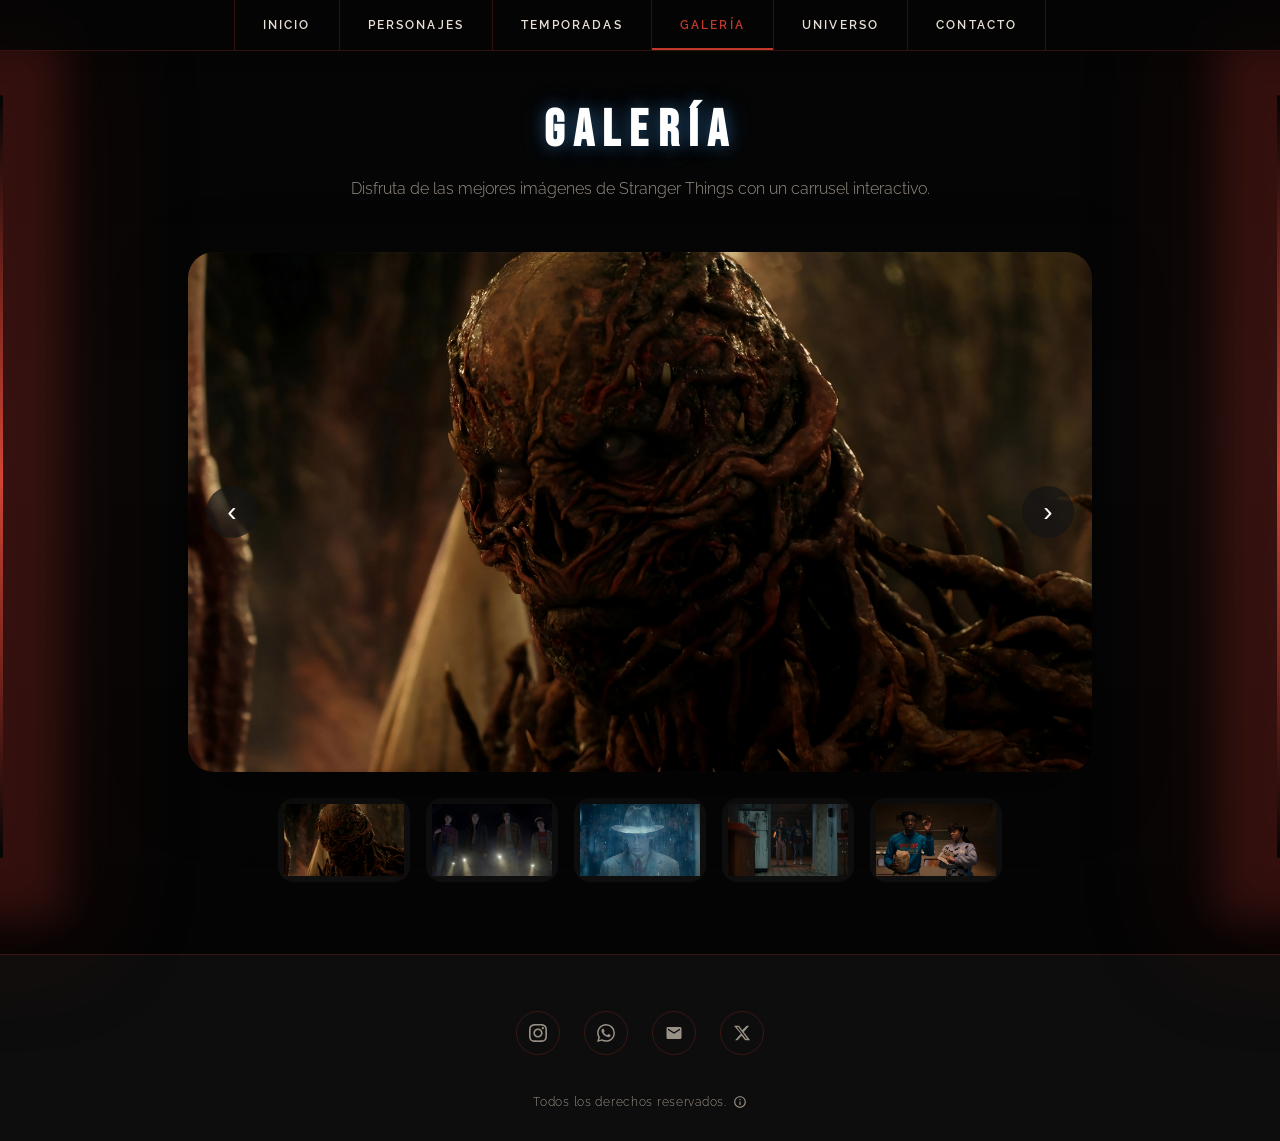
==== pages/galeria.html @ 42d4671a "Add files via upload" ====
<!DOCTYPE html>
<html lang="es">
<head>
<meta charset="UTF-8" />
<meta name="viewport" content="width=device-width, initial-scale=1.0" />
<title>Galería - Stranger Things</title>
<link rel="preconnect" href="https://fonts.googleapis.com" />
<link rel="preconnect" href="https://fonts.gstatic.com" crossorigin />
<link href="https://fonts.googleapis.com/css2?family=Bebas+Neue&family=Raleway:wght@300;400;600&display=swap" rel="stylesheet" />
<link rel="stylesheet" href="../css/style.css" />
</head>
<body>

<section id="galeria" class="galeria-section">
  <div class="galeria-light galeria-light--left"></div>
  <div class="galeria-light galeria-light--right"></div>
  <div class="page-heading">
    <h1>GALERÍA</h1>
    <p>Disfruta de las mejores imágenes de Stranger Things con un carrusel interactivo.</p>
  </div>

  <div class="gallery-carousel">
    <div class="carousel-main">
      <button class="carousel-control prev" aria-label="Anterior">‹</button>
      <img id="galleryMainImage" src="../img/Galeria/ImagenHD1.jpg" alt="Galería Stranger Things" />
      <button class="carousel-control next" aria-label="Siguiente">›</button>
    </div>

    <div class="carousel-thumbs" id="galleryThumbs">
      <button class="thumb" data-src="../img/Galeria/ImagenHD1.jpg" aria-label="Galería 1"><img src="../img/Galeria/ImagenHD1.jpg" alt="Imagen de Stranger Things 1"></button>
      <button class="thumb" data-src="../img/Galeria/ImagenHD2.jpg" aria-label="Galería 2"><img src="../img/Galeria/ImagenHD2.jpg" alt="Imagen de Stranger Things 2"></button>
      <button class="thumb" data-src="../img/Galeria/ImagenHD3.jpg" aria-label="Galería 3"><img src="../img/Galeria/ImagenHD3.jpg" alt="Imagen de Stranger Things 3"></button>
      <button class="thumb" data-src="../img/Galeria/ImagenHD4.jpg" aria-label="Galería 4"><img src="../img/Galeria/ImagenHD4.jpg" alt="Imagen de Stranger Things 4"></button>
      <button class="thumb" data-src="../img/Galeria/ImagenHD5.jpg" aria-label="Galería 5"><img src="../img/Galeria/ImagenHD5.jpg" alt="Imagen de Stranger Things 5"></button>
    </div>
  </div>
</section>

<footer>
  <div class="footer-social">
    <a href="#" class="social-icon" aria-label="Instagram">
      <svg viewBox="0 0 24 24"><path d="M12 2.163c3.204 0 3.584.012 4.85.07 3.252.148 4.771 1.691 4.919 4.919.058 1.265.069 1.645.069 4.849 0 3.205-.012 3.584-.069 4.849-.149 3.225-1.664 4.771-4.919 4.919-1.266.058-1.644.07-4.85.07-3.204 0-3.584-.012-4.849-.07-3.26-.149-4.771-1.699-4.919-4.92-.058-1.265-.07-1.644-.07-4.849 0-3.204.013-3.583.07-4.849.149-3.227 1.664-4.771 4.919-4.919 1.266-.057 1.645-.069 4.849-.069zm0-2.163c-3.259 0-3.667.014-4.947.072-4.358.2-6.78 2.618-6.98 6.98-.059 1.281-.073 1.689-.073 4.948 0 3.259.014 3.668.072 4.948.2 4.358 2.618 6.78 6.98 6.98 1.281.058 1.689.072 4.948.072 3.259 0 3.668-.014 4.948-.072 4.354-.2 6.782-2.618 6.979-6.98.059-1.28.073-1.689.073-4.948 0-3.259-.014-3.667-.072-4.947-.196-4.354-2.617-6.78-6.979-6.98-1.281-.059-1.69-.073-4.949-.073zm0 5.838c-3.403 0-6.162 2.759-6.162 6.162s2.759 6.163 6.162 6.163 6.162-2.759 6.162-6.163c0-3.403-2.759-6.162-6.162-6.162zm0 10.162c-2.209 0-4-1.79-4-4 0-2.209 1.791-4 4-4s4 1.791 4 4c0 2.21-1.791 4-4 4zm6.406-11.845c-.796 0-1.441.645-1.441 1.44s.645 1.44 1.441 1.44c.795 0 1.439-.645 1.439-1.44s-.644-1.44-1.439-1.44z"/></svg>
    </a>
    <a href="#" class="social-icon" aria-label="WhatsApp">
      <svg viewBox="0 0 24 24"><path d="M17.472 14.382c-.297-.149-1.758-.867-2.03-.967-.273-.099-.471-.148-.67.15-.197.297-.767.966-.94 1.164-.173.199-.347.223-.644.075-.297-.15-1.255-.463-2.39-1.475-.883-.788-1.48-1.761-1.653-2.059-.173-.297-.018-.458.13-.606.134-.133.298-.347.446-.52.149-.174.198-.298.298-.497.099-.198.05-.371-.025-.52-.075-.149-.669-1.612-.916-2.207-.242-.579-.487-.5-.669-.51-.173-.008-.371-.01-.57-.01-.198 0-.52.074-.792.372-.272.297-1.04 1.016-1.04 2.479 0 1.462 1.065 2.875 1.213 3.074.149.198 2.096 3.2 5.077 4.487.709.306 1.262.489 1.694.625.712.227 1.36.195 1.871.118.571-.085 1.758-.719 2.006-1.413.248-.694.248-1.289.173-1.413-.074-.124-.272-.198-.57-.347m-5.421 7.403h-.004a9.87 9.87 0 01-5.031-1.378l-.361-.214-3.741.982.998-3.648-.235-.374a9.86 9.86 0 01-1.51-5.26c.001-5.45 4.436-9.884 9.888-9.884 2.64 0 5.122 1.03 6.988 2.898a9.825 9.825 0 012.893 6.994c-.003 5.45-4.437 9.884-9.885 9.884m8.413-18.297A11.815 11.815 0 0012.05 0C5.495 0 .16 5.335.157 11.892c0 2.096.547 4.142 1.588 5.945L.057 24l6.305-1.654a11.882 11.882 0 005.683 1.448h.005c6.554 0 11.89-5.335 11.893-11.893a11.821 11.821 0 00-3.48-8.413z"/></svg>
    </a>
    <a href="#" class="social-icon" aria-label="Email">
      <svg viewBox="0 0 24 24"><path d="M20 4H4c-1.1 0-2 .9-2 2v12c0 1.1.9 2 2 2h16c1.1 0 2-.9 2-2V6c0-1.1-.9-2-2-2zm0 4l-8 5-8-5V6l8 5 8-5v2z"/></svg>
    </a>
    <a href="#" class="social-icon" aria-label="X">
      <svg viewBox="0 0 24 24"><path d="M18.244 2.25h3.308l-7.227 8.26 8.502 11.24H16.17l-4.714-6.231-5.401 6.231H2.746l7.73-8.835L1.254 2.25H8.08l4.259 5.63 5.905-5.63zm-1.161 17.52h1.833L7.084 4.126H5.117z"/></svg>
    </a>
  </div>

  <nav>
    <a href="../index.html">Inicio</a>
    <a href="personajes.html">Personajes</a>
    <a href="temporadas.html">Temporadas</a>
    <a href="#galeria" class="active">Galería</a>
    <a href="universo.html">Universo</a>
    <a href="contacto.html">Contacto</a>
  </nav>

  <p class="footer-copy">
    Todos los derechos reservados.
    <svg viewBox="0 0 24 24"><path d="M12 2C6.48 2 2 6.48 2 12s4.48 10 10 10 10-4.48 10-10S17.52 2 12 2zm0 18c-4.41 0-8-3.59-8-8s3.59-8 8-8 8 3.59 8 8-3.59 8-8 8zm-1-13h2v2h-2zm0 4h2v6h-2z"/></svg>
  </p>
</footer>

<script src="../script.js"></script>
<script>
(function() {
  const thumbs = Array.from(document.querySelectorAll('.thumb'));
  const main = document.getElementById('galleryMainImage');
  const prev = document.querySelector('.carousel-control.prev');
  const next = document.querySelector('.carousel-control.next');
  let activeindex = 0;

  function setActive(index) {
    activeindex = (index + thumbs.length) % thumbs.length;
    const selected = thumbs[activeindex];
    main.src = selected.dataset.src;
    thumbs.forEach(t => t.classList.toggle('active', t === selected));
  }

  thumbs.forEach((thumb, index) => {
    thumb.addEventListener('click', () => setActive(index));
  });

  prev.addEventListener('click', () => setActive(activeindex - 1));
  next.addEventListener('click', () => setActive(activeindex + 1));
})();
</script>
</body>
</html>
---- css/style.css ----
*, *::before, *::after { box-sizing: border-box; margin: 0; padding: 0; }

:root {
  --red: #c0392b;
  --red-glow: #e74c3c;
  --dark: #0a0a0a;
  --darker: #050505;
  --text: #e8e0d5;
  --muted: #9a9186;
  --border: rgba(192,57,43,0.25);
}

html { scroll-behavior: smooth; }

body {
  background: var(--darker);
  color: var(--text);
  font-family: 'Raleway', 'Arial', sans-serif;
  font-weight: 300;
  overflow-x: hidden;
  font-feature-settings: "kern" 1;
  -webkit-font-smoothing: antialiased;
  -moz-osx-font-smoothing: grayscale;
}

/* Asegurar tamaños de fuente fallback */
h1, h2, h3, h4, h5, h6 {
  font-family: 'Bebas Neue', 'Arial', sans-serif;
  font-feature-settings: "kern" 1;
}

/* ── NAVBAR ── */
nav {
  position: fixed;
  top: 0; left: 0; right: 0;
  z-index: 100;
  display: flex;
  justify-content: center;
  align-items: center;
  gap: 0;
  padding: 0;
  background: rgba(5,5,5,0.82);
  backdrop-filter: blur(12px);
  border-bottom: 0.5px solid var(--border);
}

nav a {
  color: var(--text);
  text-decoration: none;
  font-size: 12px;
  font-weight: 600;
  letter-spacing: 0.18em;
  text-transform: uppercase;
  padding: 18px 28px;
  border-right: 0.5px solid var(--border);
  transition: color 0.2s, background 0.2s;
  position: relative;
}
nav a:first-child { border-left: 0.5px solid var(--border); }
nav a:hover { color: var(--red-glow); background: rgba(192,57,43,0.07); }
nav a.active { color: var(--red); }
nav a.active::after {
  content: '';
  position: absolute;
  bottom: 0; left: 0; right: 0;
  height: 2px;
  background: var(--red);
}

/* ── HERO ── */
#inicio {
  position: relative;
  min-height: 100vh;
  display: flex;
  flex-direction: column;
  align-items: center;
  justify-content: center;
  overflow: hidden;
}

.hero-bg {
  position: absolute;
  inset: 0;
  background:
    radial-gradient(ellipse 60% 50% at 50% 60%, rgba(150,20,10,0.18) 0%, transparent 70%),
    radial-gradient(ellipse 100% 100% at 50% 50%, rgba(10,5,5,0.6) 0%, transparent 100%),
    linear-gradient(to bottom, rgba(5,5,5,0.7) 0%, rgba(5,5,5,0.1) 30%, rgba(5,5,5,0.4) 70%, rgba(5,5,5,0.95) 100%);
  z-index: 1;
}

.hero-bg-img {
  position: absolute;
  inset: 0;
  background-image: url(../img/Backgrounds/BackgroundHome.jpg);
  background-size: cover;
  background-position: center 30%;
  filter: saturate(0.75) brightness(1);
}

/* Animated particles */
.particles {
  position: absolute;
  inset: 0;
  z-index: 1;
  pointer-events: none;
}
.particle {
  position: absolute;
  width: 2px; height: 2px;
  background: var(--red-glow);
  border-radius: 50%;
  opacity: 0;
  animation: float-up linear infinite;
}

@keyframes float-up {
  0%   { opacity: 0; transform: translateY(0) scale(1); }
  10%  { opacity: 0.6; }
  90%  { opacity: 0.3; }
  100% { opacity: 0; transform: translateY(-60vh) scale(0); }
}

.hero-content {
  position: relative;
  z-index: 2;
  display: flex;
  flex-direction: column;
  align-items: center;
  gap: 40px;
  padding-top: 80px;
}

/* ST Logo SVG placeholder with glow */
.logo-wrapper {
  position: relative;
  width: min(680px, 90vw);
  margin: 0 auto;
  display: flex;
  flex-direction: column;
  align-items: center;
  justify-content: center;
}

.logo-glow {
  position: absolute;
  inset: -40px;
  background: radial-gradient(ellipse 80% 70% at 50% 55%, rgba(200,30,15,0.45) 0%, transparent 70%);
  filter: blur(20px);
  animation: pulse-glow 3s ease-in-out infinite;
}

@keyframes pulse-glow {
  0%, 100% { opacity: 0.7; transform: scale(1); }
  50%       { opacity: 1;   transform: scale(1.06); }
}

.logo-img {
  position: relative;
  width: 100%;
  filter: drop-shadow(0 0 24px rgba(220,50,20,0.8)) drop-shadow(0 0 6px rgba(255,80,40,0.6));
  animation: logo-entrance 1.2s cubic-bezier(0.16, 1, 0.3, 1) both;
}

@keyframes logo-entrance {
  0%   { opacity: 0; transform: scale(0.82) translateY(28px); filter: drop-shadow(0 0 0px transparent); }
  40%  { opacity: 0.15; filter: drop-shadow(0 0 12px rgba(220,50,20,0.6)); }
  55%  { opacity: 0.9; filter: drop-shadow(0 0 18px rgba(255,80,40,0.5)); }
  65%  { opacity: 0.4; filter: drop-shadow(0 0 8px rgba(220,50,20,0.3)); }
  80%  { opacity: 1; filter: drop-shadow(0 0 14px rgba(220,50,20,0.5)); }
  90%  { opacity: 0.9; }
  100% { opacity: 1; transform: scale(1) translateY(0); filter: drop-shadow(0 0 10px rgba(220,50,20,0.4)) drop-shadow(0 0 3px rgba(255,80,40,0.3)); }
}

@keyframes logo-glow-pulse {
  0%, 100% { filter: drop-shadow(0 0 10px rgba(220,50,20,0.4)) drop-shadow(0 0 3px rgba(255,80,40,0.3)); }
  50%       { filter: drop-shadow(0 0 18px rgba(231,76,60,0.6)) drop-shadow(0 0 8px rgba(255,80,40,0.4)); }
}

.hero img {
  display: block;
  width: 100%;
  height: auto;
  max-width: 1000px;
  margin: 0 auto;
  animation: logo-entrance 2s cubic-bezier(0.16, 1, 0.3, 1) both, logo-glow-pulse 3s ease-in-out 2s infinite;
}

.hero-buttons {
  display: flex;
  flex-direction: row;
  align-items: center;
  justify-content: center;
  gap: 16px;
  margin-top: 24px;
  animation: fade-up 0.8s 0.5s both;
}

.hero-buttons .btn {
  width: auto;
  min-width: 160px;
}

@keyframes fade-up {
  from { opacity: 0; transform: translateY(24px); }
  to   { opacity: 1; transform: translateY(0); }
}

.btn {
  padding: 14px 36px;
  font-family: 'Raleway', sans-serif;
  font-size: 13px;
  font-weight: 600;
  letter-spacing: 0.14em;
  text-transform: uppercase;
  cursor: pointer;
  transition: all 0.2s;
  border-radius: 2px;
}

.btn-primary {
  background: var(--red);
  color: #fff;
  border: 1.5px solid var(--red);
}
.btn-primary:hover {
  background: var(--red-glow);
  border-color: var(--red-glow);
  box-shadow: 0 0 20px rgba(231,76,60,0.4);
}

.btn-secondary {
  background: transparent;
  color: var(--text);
  border: 1.5px solid rgba(232,224,213,0.4);
}
.btn-secondary:hover {
  border-color: var(--text);
  background: rgba(232,224,213,0.05);
}

/* ── PERSONAJES PAGE ── */
.personajes-section {
  min-height: 100vh;
  padding: 100px 24px 72px;
  display: flex;
  flex-direction: column;
  align-items: center;
  background-image: url(../img/Backgrounds/BackgroundPersonajes.jpg);
  background-size: cover;
  background-position: center;
  background-repeat: no-repeat;
  position: relative;
}

.personajes-section::before {
  content: '';
  position: absolute;
  inset: 0;
  background: linear-gradient(180deg, rgba(5,5,5,0.55) 0%, rgba(5,5,5,0.65) 40%, rgba(5,5,5,0.75) 100%);
  pointer-events: none;
}

.personajes-section > * {
  position: relative;
  z-index: 1;
}

/* ── TEMPORADAS PAGE CUSTOM BACKGROUND ── */
.temporadas-section {
  background-image: 
    radial-gradient(circle at 20% 50%, rgba(200,30,15,0.15) 0%, transparent 50%),
    radial-gradient(circle at 80% 80%, rgba(150,20,10,0.12) 0%, transparent 50%),
    radial-gradient(circle at 50% 0%, rgba(220,50,30,0.08) 0%, transparent 60%),
    linear-gradient(135deg, #0a0a0a 0%, #1a0a0a 30%, #0d0d0d 60%, #050505 100%) !important;
  background-attachment: fixed;
  background-size: 100% 100%;
}

.temporadas-section::before {
  background: linear-gradient(180deg, rgba(5,5,5,0.3) 0%, rgba(5,5,5,0.5) 40%, rgba(5,5,5,0.7) 100%) !important;
}

.galeria-section {
  min-height: 100vh;
  padding: 100px 24px 72px;
  display: flex;
  flex-direction: column;
  align-items: center;
  background: linear-gradient(180deg, rgba(5,5,5,0.95) 0%, rgba(8,8,8,0.98) 45%, rgba(5,5,5,1) 100%);
  position: relative;
}

.galeria-section::before {
  content: '';
  position: absolute;
  inset: 0;
  background: rgba(0, 0, 0, 0.18);
  pointer-events: none;
}

.galeria-section > * {
  position: relative;
  z-index: 1;
}

.galeria-light {
  position: absolute;
  top: 10%;
  bottom: 10%;
  width: 3px;
  border-radius: 2px;
  pointer-events: none;
  z-index: 0;
  animation: light-pulse 3s ease-in-out infinite;
}

.galeria-light--left {
  left: 0;
  background: linear-gradient(to bottom, transparent, rgba(192,57,43,0.6), rgba(231,76,60,0.9), rgba(192,57,43,0.6), transparent);
  box-shadow: 0 0 40px 60px rgba(192,57,43,0.2), 0 0 120px 100px rgba(192,57,43,0.08);
}

.galeria-light--right {
  right: 0;
  background: linear-gradient(to bottom, transparent, rgba(192,57,43,0.6), rgba(231,76,60,0.9), rgba(192,57,43,0.6), transparent);
  box-shadow: 0 0 40px 60px rgba(192,57,43,0.2), 0 0 120px 100px rgba(192,57,43,0.08);
}

@keyframes light-pulse {
  0%, 100% { opacity: 0.7; }
  50%       { opacity: 1; }
}


.gallery-carousel {
  width: 100%;
  max-width: 1000px;
  padding: 0 48px;
  display: flex;
  flex-direction: column;
  gap: 26px;
  align-items: center;
}

.carousel-main {
  position: relative;
  width: 100%;
  max-width: 980px;
  height: 520px;
  overflow: hidden;
  border-radius: 26px;
  box-shadow: 0 18px 70px rgba(0, 0, 0, 0.45);
}

.carousel-main img {
  display: block;
  width: 100%;
  height: 100%;
  object-fit: cover;
}

.carousel-control {
  position: absolute;
  top: 50%;
  transform: translateY(-50%);
  width: 52px;
  height: 52px;
  border: none;
  border-radius: 50%;
  background: rgba(20, 20, 20, 0.72);
  color: #fff;
  font-size: 28px;
  cursor: pointer;
  display: grid;
  place-items: center;
  transition: background 0.2s, transform 0.2s;
  z-index: 2;
}

.carousel-control:hover {
  background: rgba(255, 255, 255, 0.14);
  transform: translateY(-50%) scale(1.05);
}

.carousel-control.prev {
  left: 18px;
}

.carousel-control.next {
  right: 18px;
}

.carousel-thumbs {
  width: 100%;
  display: flex;
  justify-content: center;
  gap: 16px;
  flex-wrap: wrap;
}

.thumb {
  border: 2px solid transparent;
  border-radius: 16px;
  overflow: hidden;
  padding: 4px;
  background: rgba(255, 255, 255, 0.04);
  cursor: pointer;
  transition: border-color 0.2s, transform 0.2s;
}

.thumb:hover,
.thumb.active {
  border-color: rgba(255, 255, 255, 0.8);
  transform: translateY(-2px);
}

.thumb img {
  display: block;
  width: 120px;
  height: 72px;
  object-fit: cover;
}

@media (max-width: 760px) {
  .carousel-control {
    width: 44px;
    height: 44px;
    font-size: 24px;
  }

  .thumb img {
    width: 88px;
    height: 56px;
  }
}

.page-heading {
  text-align: center;
  max-width: 860px;
  margin-bottom: 48px;
}

.page-heading h1 {
  font-family: 'Bebas Neue', cursive;
  font-size: clamp(3rem, 4vw, 4.4rem);
  letter-spacing: 0.18em;
  color: #fff;
  margin-bottom: 14px;
  text-shadow: 0 0 16px rgba(80, 170, 255, 0.35), 0 0 30px rgba(65, 170, 255, 0.18);
}

.page-heading p {
  color: var(--muted);
  font-size: 1rem;
  line-height: 1.8;
}

.characters-grid {
  width: min(1160px, 100%);
  display: grid;
  grid-template-columns: repeat(2, minmax(0, 1fr));
  gap: 18px;
}

.character-card {
  display: grid;
  grid-template-columns: 140px 1fr;
  gap: 16px;
  align-items: stretch;
  padding: 18px;
  min-height: 220px;
  background: rgba(10,10,10,0.78);
  border: 1px solid rgba(255,255,255,0.09);
  border-radius: 22px;
  box-shadow: 0 18px 60px rgba(0,0,0,0.35);
  backdrop-filter: blur(12px);
}

.character-image {
  width: 100%;
  height: 100%;
  object-fit: cover;
  border-radius: 18px;
  aspect-ratio: 4 / 5;
}

.character-info h2 {
  font-size: 1.32rem;
  margin-bottom: 10px;
  color: #fff;
}

.character-info p {
  color: var(--muted);
  line-height: 1.85;
  font-size: 0.94rem;
}

@media (max-width: 900px) {
  .characters-grid {
    grid-template-columns: 1fr;
  }

  .character-card {
    grid-template-columns: 1fr;
  }

  .character-card:not(:last-child) {
    margin-bottom: 0;
  }

  .character-image {
    aspect-ratio: 16 / 9;
  }
}

@media (max-width: 600px) {
  .personajes-section {
    padding: 80px 18px 60px;
  }

  .character-card {
    padding: 18px;
    gap: 18px;
  }

  .character-info h2 {
    font-size: 1.25rem;
  }
}

/* ── SINOPSIS ── */
#sinopsis {
  background: var(--darker);
  padding: 120px 24px 60px;
  text-align: center;
  position: relative;
  overflow: hidden;
}

#sinopsis::before {
  content: '';
  position: absolute;
  bottom: 0; left: 50%; transform: translateX(-50%);
  width: 600px; height: 400px;
  background: radial-gradient(ellipse at 50% 100%, rgba(150,20,10,0.2) 0%, transparent 70%);
  pointer-events: none;
}

#sinopsis h2 {
  font-family: 'Bebas Neue', sans-serif;
  font-size: clamp(52px, 8vw, 88px);
  letter-spacing: 0.08em;
  color: #fff;
  margin-bottom: 40px;
  text-shadow: 0 0 40px rgba(200,50,30,0.35);
}

#sinopsis p {
  max-width: 700px;
  margin: 0 auto;
  font-size: 17px;
  line-height: 1.85;
  color: var(--text);
  opacity: 0.85;
  font-weight: 300;
}

/* ── FOOTER ── */
footer {
  background: #0d0d0d;
  border-top: 0.5px solid var(--border);
  padding: 56px 24px 32px;
  text-align: center;
}

.footer-social {
  display: flex;
  justify-content: center;
  gap: 24px;
  margin-bottom: 40px;
}

.social-icon {
  width: 44px; height: 44px;
  border: 0.5px solid var(--border);
  border-radius: 50%;
  display: flex; align-items: center; justify-content: center;
  color: var(--muted);
  text-decoration: none;
  transition: color 0.2s, border-color 0.2s, background 0.2s;
}
.social-icon:hover {
  color: var(--red-glow);
  border-color: var(--red-glow);
  background: rgba(192,57,43,0.08);
}
.social-icon svg { width: 18px; height: 18px; fill: currentColor; }

.footer-nav {
  display: flex;
  justify-content: center;
  flex-wrap: wrap;
  gap: 0;
  margin-bottom: 32px;
}

.footer-nav a {
  color: var(--muted);
  text-decoration: none;
  font-size: 11px;
  letter-spacing: 0.15em;
  text-transform: uppercase;
  padding: 6px 16px;
  border-right: 0.5px solid var(--border);
  transition: color 0.2s;
}
.footer-nav a:last-child { border-right: none; }
.footer-nav a:hover { color: var(--text); }

.footer-copy {
  font-size: 12px;
  color: var(--muted);
  display: flex;
  align-items: center;
  justify-content: center;
  gap: 6px;
  letter-spacing: 0.06em;
}
.footer-copy svg { width: 14px; height: 14px; fill: var(--muted); }

/* ── TRAILER MODAL ── */
.modal-overlay {
  display: none;
  position: fixed;
  inset: 0;
  z-index: 200;
  background: rgba(0,0,0,0.92);
  align-items: center;
  justify-content: center;
  animation: fade-in 0.2s;
}
.modal-overlay.open { display: flex; }

@keyframes fade-in { from { opacity: 0; } to { opacity: 1; } }

.modal-box {
  position: relative;
  width: min(860px, 95vw);
  border: 0.5px solid var(--border);
  background: #0a0a0a;
  border-radius: 4px;
  overflow: hidden;
  animation: scale-in 0.25s cubic-bezier(0.16,1,0.3,1);
}

@keyframes scale-in { from { transform: scale(0.93); opacity: 0; } to { transform: scale(1); opacity: 1; } }

.modal-close {
  position: absolute;
  top: 12px; right: 14px;
  z-index: 10;
  background: rgba(0,0,0,0.6);
  border: 0.5px solid var(--border);
  color: var(--text);
  width: 32px; height: 32px;
  border-radius: 50%;
  cursor: pointer;
  font-size: 16px;
  display: flex; align-items: center; justify-content: center;
  transition: background 0.2s;
}
.modal-close:hover { background: rgba(192,57,43,0.3); }

.modal-video {
  aspect-ratio: 16/9;
  width: 100%;
}

.modal-video iframe {
  width: 100%; height: 100%;
  border: none;
  display: block;
}

/* ── SEASONS ACCORDION ── */
.seasons-accordion {
  width: 100%;
  display: flex;
  flex-direction: column;
  gap: 16px;
  max-width: 1160px;
}

.season-item {
  width: 100%;
  border: 1px solid rgba(255,255,255,0.09);
  border-radius: 18px;
  background: rgba(10,10,10,0.78);
  overflow: hidden;
  transition: all 0.3s ease;
  backdrop-filter: blur(12px);
}

.season-item:hover {
  border-color: rgba(192,57,43,0.4);
  box-shadow: 0 8px 32px rgba(0,0,0,0.3);
}

.season-header {
  width: 100%;
  display: grid;
  grid-template-columns: 190px 1fr 28px;
  gap: 22px;
  align-items: center;
  padding: 18px 22px;
  background: transparent;
  border: none;
  color: var(--text);
  cursor: pointer;
  transition: all 0.3s ease;
  text-align: left;
}

.season-header:hover {
  color: var(--red-glow);
}

.season-image {
  width: 190px;
  min-width: 190px;
  max-width: 190px;
  height: 125px;
  object-fit: cover;
  border-radius: 14px;
  border: 1px solid rgba(255,255,255,0.12);
  box-shadow: 0 14px 36px rgba(0,0,0,0.35);
  flex-shrink: 0;
}

.season-info h2 {
  font-size: 1.45rem;
  font-weight: 600;
  margin: 0 0 10px;
  letter-spacing: 0.05em;
}

.season-info p {
  color: var(--muted);
  line-height: 1.75;
  font-size: 0.95rem;
}

.toggle-icon {
  display: inline-flex;
  align-items: center;
  justify-content: center;
  width: 28px;
  height: 28px;
  font-size: 14px;
  transition: transform 0.3s ease;
  flex-shrink: 0;
}

.season-item.active .toggle-icon {
  transform: rotate(180deg);
}

.season-content {
  max-height: 0;
  overflow: hidden;
  transition: max-height 0.4s ease;
  padding: 0 22px;
}

.season-item.active .season-content {
  max-height: 600px;
  padding: 0 22px 22px;
}

.episodes-list {
  display: flex;
  flex-direction: row;
  flex-wrap: wrap;
  align-items: flex-start;
  gap: 8px;
}

.episode {
  padding: 10px 12px;
  background: rgba(192,57,43,0.1);
  border: 0.5px solid rgba(192,57,43,0.3);
  border-radius: 4px;
  color: var(--text);
  font-size: 0.85rem;
  text-align: left;
  transition: all 0.2s ease;
  cursor: default;
  white-space: nowrap;
  width: fit-content;
}

.episode:hover {
  background: rgba(192,57,43,0.2);
  border-color: rgba(192,57,43,0.6);
}

@media (max-width: 760px) {
  .season-header {
    grid-template-columns: 1fr;
    gap: 16px;
    padding: 18px;
  }

  .season-image {
    height: auto;
    aspect-ratio: 16 / 9;
  }

  .season-info h2 {
    font-size: 1.2rem;
  }

  .season-info p {
    font-size: 0.9rem;
  }

  .toggle-icon {
    position: absolute;
    top: 18px;
    right: 18px;
    background: rgba(0,0,0,0.45);
    border-radius: 50%;
  }

  .season-content {
    padding: 0 18px;
  }

  .season-item.active .season-content {
    padding: 0 18px 18px;
  }

  .episodes-list {
    gap: 6px;
  }

  .episode {
    width: 100%;
    white-space: normal;
    padding: 8px 10px;
    font-size: 0.78rem;
  }
}

/* ── UNIVERSO PAGE ── */
.universo-section {
  min-height: 100vh;
  padding: 100px 24px 72px;
  display: flex;
  flex-direction: column;
  align-items: center;
  background-image: 
    radial-gradient(circle at 20% 30%, rgba(200,30,15,0.2) 0%, transparent 50%),
    radial-gradient(circle at 80% 70%, rgba(150,20,10,0.15) 0%, transparent 50%),
    linear-gradient(135deg, #0a0a0a 0%, #1a0a0a 40%, #0f0f0f 80%, #050505 100%);
  background-attachment: fixed;
  position: relative;
}

.universo-section::before {
  content: '';
  position: absolute;
  inset: 0;
  background: linear-gradient(180deg, rgba(5,5,5,0.4) 0%, rgba(5,5,5,0.6) 40%, rgba(5,5,5,0.8) 100%);
  pointer-events: none;
}

.universo-section > * {
  position: relative;
  z-index: 1;
}

.entities-grid {
  width: min(1160px, 100%);
  display: grid;
  grid-template-columns: repeat(2, minmax(0, 1fr));
  gap: 18px;
  margin-bottom: 60px;
}

.entity-card {
  display: flex;
  flex-direction: column;
  overflow: hidden;
  background: rgba(10,10,10,0.78);
  border: 1px solid rgba(255,255,255,0.09);
  border-radius: 8px;
  box-shadow: 0 18px 60px rgba(0,0,0,0.35);
  backdrop-filter: blur(12px);
  transition: all 0.3s ease;
  cursor: default;
}

.entity-image {
  width: 100%;
  height: 200px;
  object-fit: cover;
  object-position: center top;
  display: block;
}

.entity-content {
  padding: 24px;
}

.entity-card:hover {
  border-color: rgba(192,57,43,0.4);
  box-shadow: 0 24px 80px rgba(200,30,15,0.2);
  transform: translateY(-4px);
  background: rgba(10,10,10,0.88);
}

.entity-content h2 {
  font-size: 1.4rem;
  margin-bottom: 8px;
  color: #fff;
  letter-spacing: 0.03em;
}

.entity-subtitle {
  color: var(--red-glow);
  font-size: 0.85rem;
  margin-bottom: 12px;
  text-transform: uppercase;
  letter-spacing: 0.08em;
}

.entity-description {
  color: var(--muted);
  line-height: 1.8;
  font-size: 0.95rem;
  margin: 0;
}

.universo-info {
  width: min(1160px, 100%);
  padding: 40px 32px;
  background: rgba(10,10,10,0.6);
  border: 1px solid rgba(192,57,43,0.2);
  border-radius: 8px;
  backdrop-filter: blur(12px);
}

.universo-info h3 {
  font-size: 1.6rem;
  margin-bottom: 20px;
  color: #fff;
  letter-spacing: 0.03em;
}

.universo-info p {
  color: var(--muted);
  line-height: 1.85;
  font-size: 0.95rem;
  margin-bottom: 16px;
}

.universo-info p:last-child {
  margin-bottom: 0;
}

@media (max-width: 900px) {
  .entities-grid {
    grid-template-columns: 1fr;
  }

  .entity-card {
    min-height: auto;
  }
}

@media (max-width: 600px) {
  .universo-section {
    padding: 80px 18px 60px;
  }

  .entity-card {
    padding: 18px;
  }

  .entity-content h2 {
    font-size: 1.25rem;
  }

  .universo-info {
    padding: 24px 18px;
  }

  .universo-info h3 {
    font-size: 1.3rem;
  }
}

/* ── CONTACTO PAGE ── */
.contacto-section {
  min-height: 100vh;
  padding: 100px 24px 72px;
  display: flex;
  flex-direction: column;
  align-items: center;
  background-image: 
    radial-gradient(circle at 30% 20%, rgba(200,30,15,0.15) 0%, transparent 40%),
    radial-gradient(circle at 70% 80%, rgba(150,20,10,0.12) 0%, transparent 50%),
    linear-gradient(135deg, #0a0a0a 0%, #1a0a0a 40%, #0f0f0f 80%, #050505 100%);
  background-attachment: fixed;
  position: relative;
}

.contacto-section::before {
  content: '';
  position: absolute;
  inset: 0;
  background: linear-gradient(180deg, rgba(5,5,5,0.4) 0%, rgba(5,5,5,0.6) 40%, rgba(5,5,5,0.8) 100%);
  pointer-events: none;
}

.contacto-section > * {
  position: relative;
  z-index: 1;
}

.contact-form {
  width: min(540px, 100%);
  display: flex;
  flex-direction: column;
  gap: 16px;
}

.form-group {
  display: flex;
  flex-direction: column;
}

.form-input,
.form-textarea {
  padding: 14px 16px;
  background: transparent;
  border: 1px solid rgba(255,255,255,0.15);
  border-radius: 4px;
  color: var(--text);
  font-family: 'Raleway', sans-serif;
  font-size: 0.95rem;
  letter-spacing: 0.02em;
  transition: all 0.3s ease;
  outline: none;
}

.form-input::placeholder,
.form-textarea::placeholder {
  color: rgba(232,224,213,0.5);
}

.form-input:focus,
.form-textarea:focus {
  border-color: rgba(192,57,43,0.5);
  background: rgba(192,57,43,0.05);
  box-shadow: 0 0 12px rgba(200,30,15,0.1);
}

.form-textarea {
  resize: vertical;
  min-height: 160px;
}

.form-submit {
  align-self: flex-end;
  margin-top: 8px;
  padding: 12px 32px;
}

@media (max-width: 600px) {
  .contacto-section {
    padding: 80px 18px 60px;
  }

  .contact-form {
    width: 100%;
  }

  .form-input,
  .form-textarea {
    padding: 12px 14px;
    font-size: 0.9rem;
  }

  .form-submit {
    width: 100%;
  }
}

/* Posición de objeto por temporada */
.season-image-1 { object-position: center 42%; }
.season-image-2 { object-position: center 45%; }
.season-image-3 { object-position: center 50%; }
.season-image-4 { object-position: center 42%; }
.season-image-5 { object-position: center 45%; }
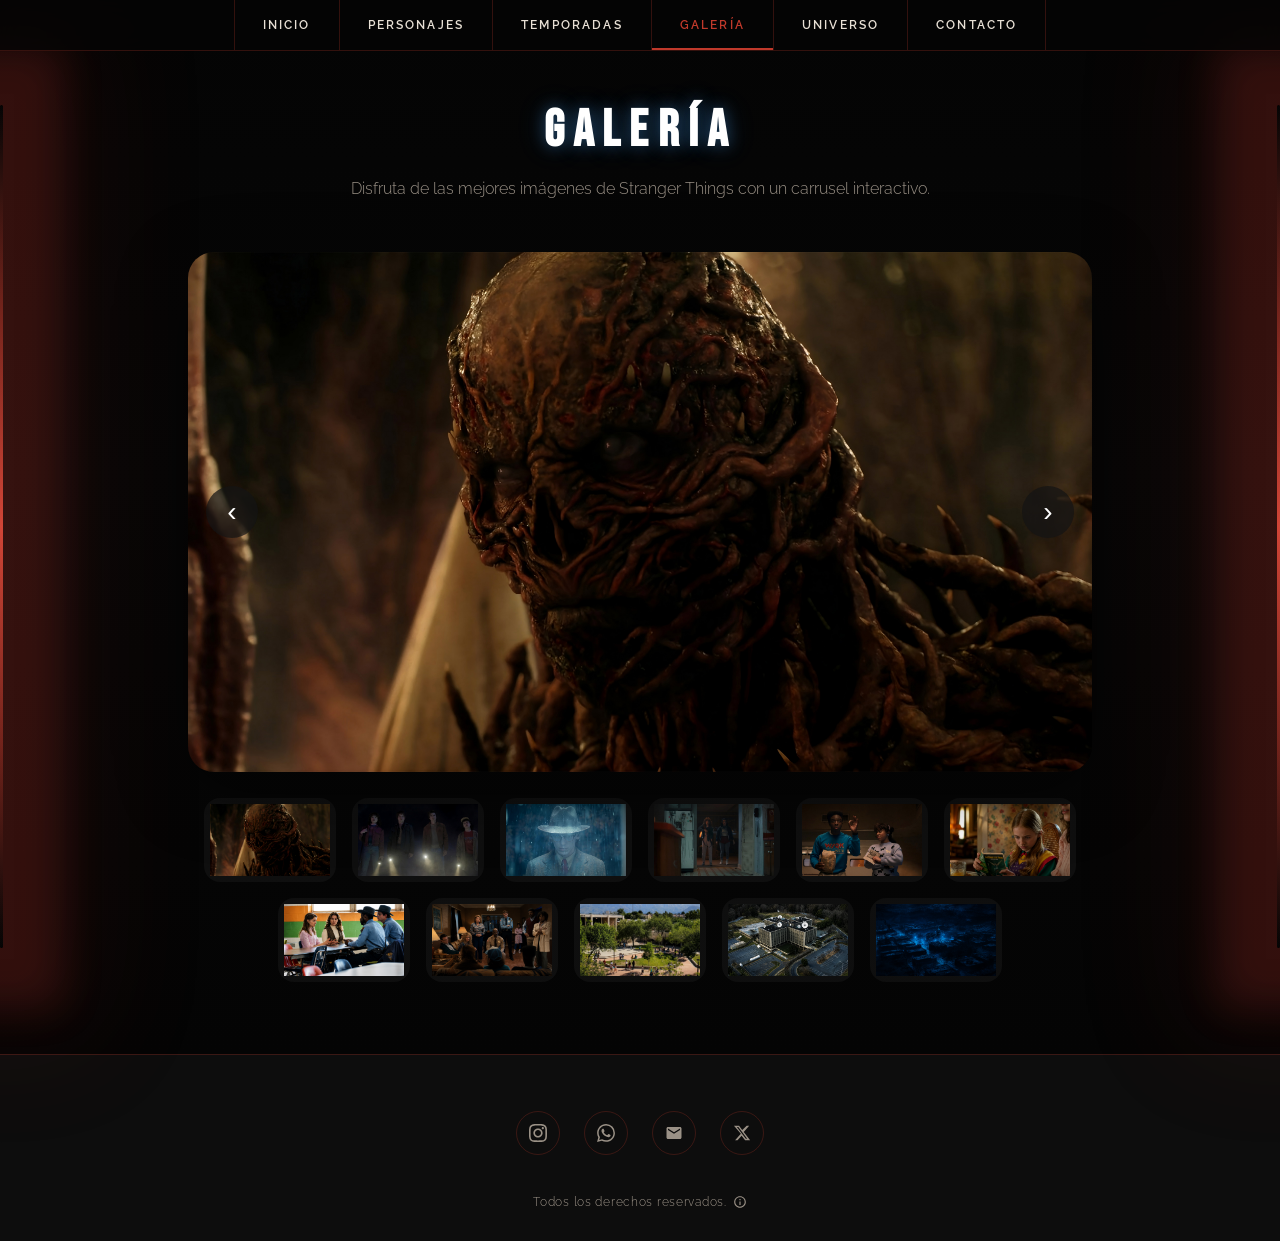
==== commit 822a7c6d: "Add files via upload" ====
--- a/pages/galeria.html
+++ b/pages/galeria.html
@@ -31,7 +31,13 @@
       <button class="thumb" data-src="../img/Galeria/ImagenHD2.jpg" aria-label="Galería 2"><img src="../img/Galeria/ImagenHD2.jpg" alt="Imagen de Stranger Things 2"></button>
       <button class="thumb" data-src="../img/Galeria/ImagenHD3.jpg" aria-label="Galería 3"><img src="../img/Galeria/ImagenHD3.jpg" alt="Imagen de Stranger Things 3"></button>
       <button class="thumb" data-src="../img/Galeria/ImagenHD4.jpg" aria-label="Galería 4"><img src="../img/Galeria/ImagenHD4.jpg" alt="Imagen de Stranger Things 4"></button>
-      <button class="thumb" data-src="../img/Galeria/ImagenHD5.jpg" aria-label="Galería 5"><img src="../img/Galeria/ImagenHD5.jpg" alt="Imagen de Stranger Things 5"></button>
+      <button class="thumb" data-src="../img/Galeria/ImagenHD5.jpg" aria-label="Galería 5"><img src="../img/Galeria/ImagenHD5.jpg" alt="Imagen de Stranger Things 5"></button>
+      <button class="thumb" data-src="../img/Galeria/ImageHD6.png" aria-label="Galería 6"><img src="../img/Galeria/ImageHD6.png" alt="Imagen de Stranger Things 6"></button>
+      <button class="thumb" data-src="../img/Galeria/ImageHD7.png" aria-label="Galería 7"><img src="../img/Galeria/ImageHD7.png" alt="Imagen de Stranger Things 7"></button>
+      <button class="thumb" data-src="../img/Galeria/ImageHD8.png" aria-label="Galería 8"><img src="../img/Galeria/ImageHD8.png" alt="Imagen de Stranger Things 8"></button>
+      <button class="thumb" data-src="../img/Galeria/ImageHD9.png" aria-label="Galería 9"><img src="../img/Galeria/ImageHD9.png" alt="Imagen de Stranger Things 9"></button>
+      <button class="thumb" data-src="../img/Galeria/ImageHD10.png" aria-label="Galería 10"><img src="../img/Galeria/ImageHD10.png" alt="Imagen de Stranger Things 10"></button>
+      <button class="thumb" data-src="../img/Galeria/ImageHD11.png" aria-label="Galería 11"><img src="../img/Galeria/ImageHD11.png" alt="Imagen de Stranger Things 11"></button>
     </div>
   </div>
 </section>
--- a/css/style.css
+++ b/css/style.css
@@ -970,6 +970,248 @@
   margin-bottom: 0;
 }
 
+.timeline-section {
+  width: min(1160px, 100%);
+  margin-top: 60px;
+}
+
+.timeline-heading {
+  text-align: center;
+  max-width: 820px;
+  margin: 0 auto 36px;
+}
+
+.timeline-heading h2 {
+  font-size: clamp(2.2rem, 4vw, 3.6rem);
+  color: #fff;
+  letter-spacing: 0.12em;
+  margin-bottom: 10px;
+  text-shadow: 0 0 24px rgba(231,76,60,0.35);
+}
+
+.timeline-heading p {
+  color: var(--muted);
+  line-height: 1.8;
+  font-size: 0.95rem;
+}
+
+.timeline {
+  position: relative;
+  display: flex;
+  align-items: stretch;
+  gap: 0;
+  width: 100%;
+  max-width: 1120px;
+  margin: 0 auto;
+  padding: 18px 0;
+  overflow: visible;
+}
+
+.timeline::before {
+  content: '';
+  position: absolute;
+  top: 50%;
+  left: 0;
+  right: 0;
+  height: 8px;
+  transform: translateY(-50%);
+  background: linear-gradient(90deg, #bf3b28, #d6523d 22%, #e0b847 40%, #0f5660 62%, #3a3a3a 84%);
+  box-shadow: 0 0 28px rgba(231,76,60,0.22);
+}
+
+.timeline-item {
+  position: relative;
+  display: flex;
+  flex: 1 1 0;
+  min-width: 0;
+  height: 360px;
+  justify-content: center;
+  align-items: center;
+  outline: none;
+}
+
+.timeline-item::before {
+  content: '';
+  position: absolute;
+  left: 50%;
+  top: 50%;
+  width: 15px;
+  height: 15px;
+  transform: translate(-50%, -50%);
+  border-radius: 50%;
+  background: #fff;
+  border: 3px solid rgba(5,5,5,0.95);
+  box-shadow: 0 0 18px rgba(255,255,255,0.45);
+  z-index: 3;
+  transition: box-shadow 0.25s ease, transform 0.25s ease;
+}
+
+.timeline-item:hover::before,
+.timeline-item:focus-within::before,
+.timeline-item:focus::before {
+  box-shadow: 0 0 0 8px rgba(231,76,60,0.18), 0 0 30px rgba(255,255,255,0.7);
+  transform: translate(-50%, -50%) scale(1.08);
+}
+
+.timeline-marker {
+  position: absolute;
+  left: 50%;
+  top: 50%;
+  z-index: 4;
+  display: flex;
+  flex-direction: column;
+  align-items: center;
+  gap: 7px;
+  min-width: 62px;
+  transform: translate(-50%, -92px);
+  opacity: 1;
+  cursor: pointer;
+  transition: transform 0.28s ease, filter 0.28s ease, opacity 0.22s ease;
+}
+
+.timeline-marker::before {
+  content: '';
+  position: absolute;
+  left: 50%;
+  top: 42px;
+  width: 3px;
+  height: 48px;
+  transform: translateX(-50%);
+  background: rgba(192,57,43,0.72);
+  box-shadow: 0 0 16px rgba(231,76,60,0.28);
+  z-index: -1;
+}
+
+.timeline-item:nth-child(even) .timeline-marker {
+  flex-direction: column-reverse;
+  transform: translate(-50%, 36px);
+}
+
+.timeline-item:nth-child(even) .timeline-marker::before {
+  top: auto;
+  bottom: 42px;
+}
+
+.timeline-item:hover .timeline-marker,
+.timeline-item:focus .timeline-marker,
+.timeline-item:focus-within .timeline-marker {
+  filter: drop-shadow(0 0 18px rgba(231,76,60,0.38));
+  transform: translate(-50%, -98px);
+  opacity: 0;
+  pointer-events: none;
+}
+
+.timeline-item:nth-child(even):hover .timeline-marker,
+.timeline-item:nth-child(even):focus .timeline-marker,
+.timeline-item:nth-child(even):focus-within .timeline-marker {
+  transform: translate(-50%, 42px);
+  opacity: 0;
+}
+
+.timeline-icon {
+  display: inline-flex;
+  align-items: center;
+  justify-content: center;
+  width: 42px;
+  height: 42px;
+  border-radius: 50%;
+  background: rgba(192,57,43,0.95);
+  color: #fff;
+  border: 3px solid rgba(255,255,255,0.12);
+  box-shadow: 0 12px 26px rgba(0,0,0,0.32);
+  font-size: 1.08rem;
+  line-height: 1;
+}
+
+.timeline-item:nth-child(3n + 2) .timeline-icon {
+  background: #d2a93c;
+}
+
+.timeline-item:nth-child(3n) .timeline-icon {
+  background: #0f5660;
+}
+
+.timeline-item:nth-child(4n) .timeline-icon {
+  background: #3c3c3c;
+}
+
+.timeline-year {
+  display: inline-flex;
+  justify-content: center;
+  min-width: 62px;
+  padding: 4px 7px;
+  background: rgba(192,57,43,0.94);
+  color: #fff;
+  border: 1px solid rgba(255,255,255,0.16);
+  border-radius: 4px;
+  font-family: 'Bebas Neue', 'Arial', sans-serif;
+  font-size: 1.05rem;
+  letter-spacing: 0.08em;
+  box-shadow: 0 12px 26px rgba(0,0,0,0.28);
+}
+
+.timeline-item:nth-child(3n + 2) .timeline-year {
+  background: #d2a93c;
+}
+
+.timeline-item:nth-child(3n) .timeline-year {
+  background: #0f5660;
+}
+
+.timeline-item:nth-child(4n) .timeline-year {
+  background: #3c3c3c;
+}
+
+.timeline-content {
+  position: absolute;
+  left: 50%;
+  max-height: 0;
+  overflow: hidden;
+  opacity: 0;
+  transform: translateX(-50%) translateY(8px);
+  width: min(210px, 26vw);
+  margin-top: 0;
+  padding: 0 16px;
+  background: rgba(10,10,10,0.72);
+  border: 1px solid rgba(255,255,255,0.09);
+  border-radius: 8px;
+  box-shadow: 0 18px 60px rgba(0,0,0,0.28);
+  backdrop-filter: blur(12px);
+  pointer-events: none;
+  transition: max-height 0.45s ease, opacity 0.28s ease, transform 0.35s ease, margin-top 0.35s ease, padding 0.35s ease;
+}
+
+.timeline-item:hover .timeline-content,
+.timeline-item:focus .timeline-content,
+.timeline-item:focus-within .timeline-content {
+  max-height: 150px;
+  opacity: 1;
+  transform: translateX(-50%) translateY(0);
+  padding: 12px 14px;
+  pointer-events: auto;
+}
+
+.timeline-item:nth-child(odd) .timeline-content {
+  bottom: 202px;
+}
+
+.timeline-item:nth-child(even) .timeline-content {
+  top: 202px;
+}
+
+.timeline-content h3 {
+  color: #fff;
+  font-size: 0.95rem;
+  letter-spacing: 0.03em;
+  margin-bottom: 6px;
+}
+
+.timeline-content p {
+  color: var(--muted);
+  font-size: 0.72rem;
+  line-height: 1.45;
+}
+
 @media (max-width: 900px) {
   .entities-grid {
     grid-template-columns: 1fr;
@@ -999,6 +1241,84 @@
 
   .universo-info h3 {
     font-size: 1.3rem;
+  }
+
+  .timeline {
+    padding: 18px 0;
+  }
+
+  .timeline-item {
+    height: 320px;
+  }
+
+  .timeline-icon {
+    width: 34px;
+    height: 34px;
+    font-size: 0.9rem;
+  }
+
+  .timeline-marker {
+    min-width: 48px;
+    transform: translate(-50%, -82px);
+  }
+
+  .timeline-marker::before {
+    height: 42px;
+    top: 34px;
+  }
+
+  .timeline-item:nth-child(even) .timeline-marker::before {
+    bottom: 34px;
+  }
+
+  .timeline-item:nth-child(even) .timeline-marker {
+    transform: translate(-50%, 32px);
+  }
+
+  .timeline-item:hover .timeline-marker,
+  .timeline-item:focus .timeline-marker,
+  .timeline-item:focus-within .timeline-marker {
+    transform: translate(-50%, -88px);
+  }
+
+  .timeline-item:nth-child(even):hover .timeline-marker,
+  .timeline-item:nth-child(even):focus .timeline-marker,
+  .timeline-item:nth-child(even):focus-within .timeline-marker {
+    transform: translate(-50%, 38px);
+  }
+
+  .timeline-year {
+    min-width: 48px;
+    padding: 3px 5px;
+    font-size: 0.85rem;
+  }
+
+  .timeline-content {
+    width: min(190px, 42vw);
+    padding: 0 12px;
+  }
+
+  .timeline-item:nth-child(odd) .timeline-content {
+    bottom: 182px;
+  }
+
+  .timeline-item:nth-child(even) .timeline-content {
+    top: 182px;
+  }
+
+  .timeline-item:hover .timeline-content,
+  .timeline-item:focus .timeline-content,
+  .timeline-item:focus-within .timeline-content {
+    max-height: 150px;
+    padding: 10px 12px;
+  }
+
+  .timeline-content h3 {
+    font-size: 0.82rem;
+  }
+
+  .timeline-content p {
+    font-size: 0.68rem;
   }
 }
 
